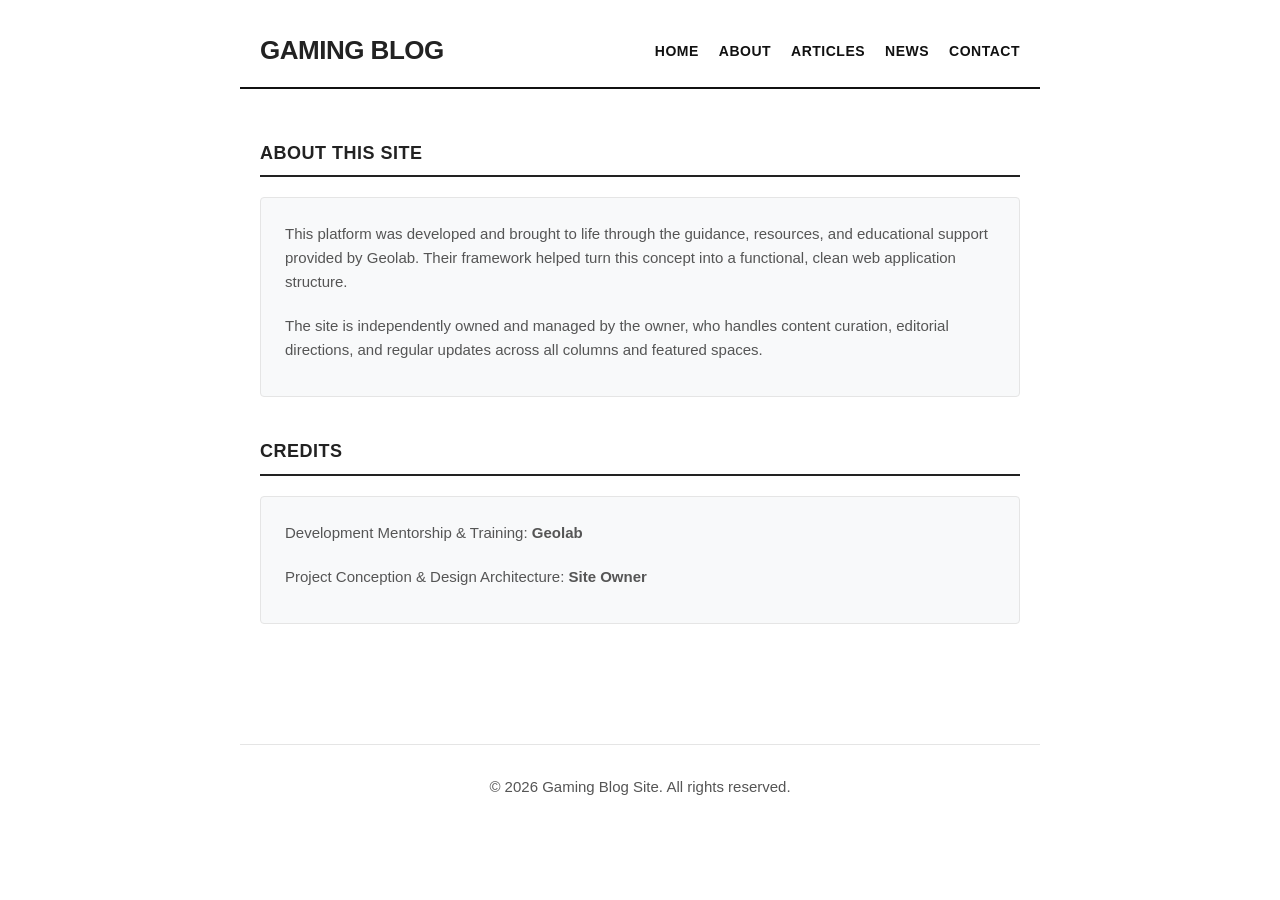
==== about.html @ 22056073 "about.html added" ====
<!DOCTYPE html>
<html lang="en">
<head>
    <meta charset="UTF-8">
    <meta name="viewport" content="width=device-width, initial-scale=1.0">
    <title>About - Gaming Blog</title>
    <link rel="stylesheet" href="css/style.css">
</head>
<body>

    <header>
        <h1 class="site-title">Gaming Blog</h1>
        <nav>
            <a href="index.html">Home</a>
            <a href="about.html">About</a>
            <a href="#">Articles</a>
            <a href="#">News</a>
            <a href="#">Contact</a>
        </nav>
    </header>

    <main class="main-layout">
        <!-- Main Content Section -->
        <section>
            <h2>About This Site</h2>
            <div class="featured-post">
                <p style="margin-bottom: 20px;">This platform was developed and brought to life through the guidance, resources, and educational support provided by Geolab. Their framework helped turn this concept into a functional, clean web application structure.</p>
                <p>The site is independently owned and managed by the owner, who handles content curation, editorial directions, and regular updates across all columns and featured spaces.</p>
            </div>
        </section>

        <!-- New Credits Section -->
        <section>
            <h2>Credits</h2>
            <div class="featured-post">
                <p style="margin-bottom: 20px;">Development Mentorship &amp; Training: <strong>Geolab</strong></p>
                <p>Project Conception &amp; Design Architecture: <strong>Site Owner</strong></p>
            </div>
        </section>
    </main>

    <footer>
        <p>&copy; 2026 Gaming Blog Site. All rights reserved.</p>
    </footer>

</body>
</html>
---- css/style.css ----
/* --- Base Setup & Resets --- */
* {
    box-sizing: border-box;
    margin: 0;
    padding: 0;
}

body {
    font-family: -apple-system, BlinkMacSystemFont, "Segoe UI", Roboto, Arial, sans-serif;
    background-color: #ffffff;
    color: #222222;
    line-height: 1.6;
}

/* Remove default link styling and ensure font-weight carries over */
a {
    color: #111111;
    text-decoration: none;
}

a:hover {
    color: #0066cc;
    text-decoration: underline;
}

/* --- Global Layout Containers --- */
header, main, footer {
    max-width: 800px; /* Reduced max-width for better readability without sidebar */
    margin: 0 auto;
    padding: 20px;
}

/* --- Navigation Header --- */
header {
    display: flex;
    justify-content: space-between;
    align-items: center;
    border-bottom: 2px solid #111111;
    padding-bottom: 15px;
    margin-top: 10px;
}

.site-title {
    font-size: 26px;
    font-weight: 800;
    text-transform: uppercase;
    letter-spacing: -0.5px;
}

nav {
    display: flex;
    gap: 20px;
}

nav a {
    font-size: 14px;
    font-weight: 700;
    text-transform: uppercase;
    letter-spacing: 0.5px;
}

/* --- Core Content Layout --- */
.main-layout {
    margin-top: 30px;
}

section {
    margin-bottom: 40px;
}

h2 {
    font-size: 18px;
    font-weight: 800;
    text-transform: uppercase;
    letter-spacing: 0.5px;
    border-bottom: 2px solid #222222;
    padding-bottom: 8px;
    margin-bottom: 20px;
}

h3 {
    font-size: 20px;
    font-weight: 700;
    margin-bottom: 8px;
    line-height: 1.3;
}

p {
    color: #555555;
    font-size: 15px;
    margin-bottom: 10px;
}

/* --- Article Cards & Lists --- */
.featured-post {
    background-color: #f8f9fa;
    padding: 24px;
    border: 1px solid #e5e5e5;
    border-radius: 4px;
}

.post-list {
    list-style: none;
}

.post-item {
    padding-bottom: 20px;
    margin-bottom: 20px;
    border-bottom: 1px solid #eeeeee;
}

.post-item:last-child {
    border-bottom: none;
}

.post-meta {
    font-size: 12px;
    font-weight: 600;
    color: #888888;
    text-transform: uppercase;
    letter-spacing: 0.5px;
}

/* --- Footer --- */
footer {
    border-top: 1px solid #e5e5e5;
    text-align: center;
    font-size: 13px;
    color: #777777;
    margin-top: 60px;
    padding-top: 30px;
    padding-bottom: 40px;
}
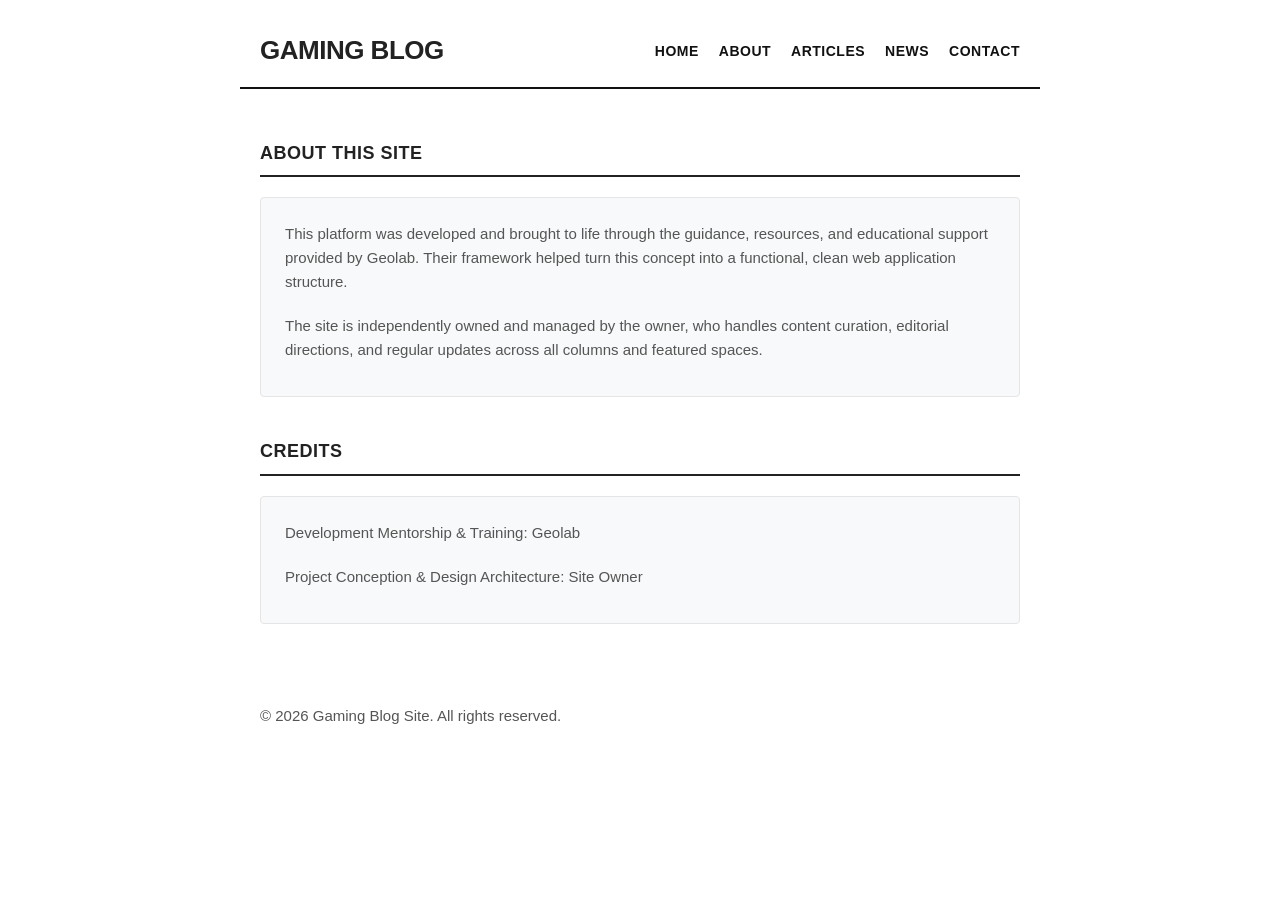
==== commit c7148f01: "3rd update" ====
--- a/about.html
+++ b/about.html
@@ -4,7 +4,9 @@
     <meta charset="UTF-8">
     <meta name="viewport" content="width=device-width, initial-scale=1.0">
     <title>About - Gaming Blog</title>
+    <link rel="stylesheet" href="css/reset.css">
     <link rel="stylesheet" href="css/style.css">
+    <link rel="stylesheet" href="css/media.css">
 </head>
 <body>
 
@@ -13,9 +15,9 @@
         <nav>
             <a href="index.html">Home</a>
             <a href="about.html">About</a>
-            <a href="#">Articles</a>
-            <a href="#">News</a>
-            <a href="#">Contact</a>
+            <a href="articles.html">Articles</a>
+            <a href="news.html">News</a>
+            <a href="contact.html">Contact</a>
         </nav>
     </header>
 
--- a/css/style.css
+++ b/css/style.css
@@ -25,7 +25,7 @@
 
 /* --- Global Layout Containers --- */
 header, main, footer {
-    max-width: 800px; /* Reduced max-width for better readability without sidebar */
+    max-width: 800px;
     margin: 0 auto;
     padding: 20px;
 }
@@ -121,13 +121,45 @@
     letter-spacing: 0.5px;
 }
 
-/* --- Footer --- */
-footer {
-    border-top: 1px solid #e5e5e5;
-    text-align: center;
-    font-size: 13px;
-    color: #777777;
-    margin-top: 60px;
-    padding-top: 30px;
-    padding-bottom: 40px;
+/* --- Contact Form Layout --- */
+.form-group {
+    margin-bottom: 15px;
 }
+
+.form-group label {
+    display: block;
+    font-size: 14px;
+    font-weight: 700;
+    text-transform: uppercase;
+    margin-bottom: 5px;
+}
+
+.form-group input, .form-group textarea {
+    width: 100%;
+    padding: 10px;
+    border: 1px solid #e5e5e5;
+    border-radius: 4px;
+    font-family: inherit;
+    font-size: 15px;
+}
+
+.form-group textarea {
+    resize: vertical;
+    height: 120px;
+}
+
+.submit-btn {
+    background-color: #111111;
+    color: #ffffff;
+    border: none;
+    padding: 10px 20px;
+    font-size: 14px;
+    font-weight: 700;
+    text-transform: uppercase;
+    cursor: pointer;
+    border-radius: 4px;
+}
+
+.submit-btn:hover {
+    background-color: #333333;
+}
--- a/css/media.css
+++ b/css/media.css
@@ -0,0 +1,17 @@
+@media (max-width: 768px) {
+    header {
+        flex-direction: column;
+        align-items: flex-start;
+        gap: 10px;
+    }
+    nav {
+        margin-left: 0;
+    }
+    nav a {
+        margin-left: 0;
+        margin-right: 15px;
+    }
+    .main-layout {
+        grid-template-columns: 1fr;
+    }
+}
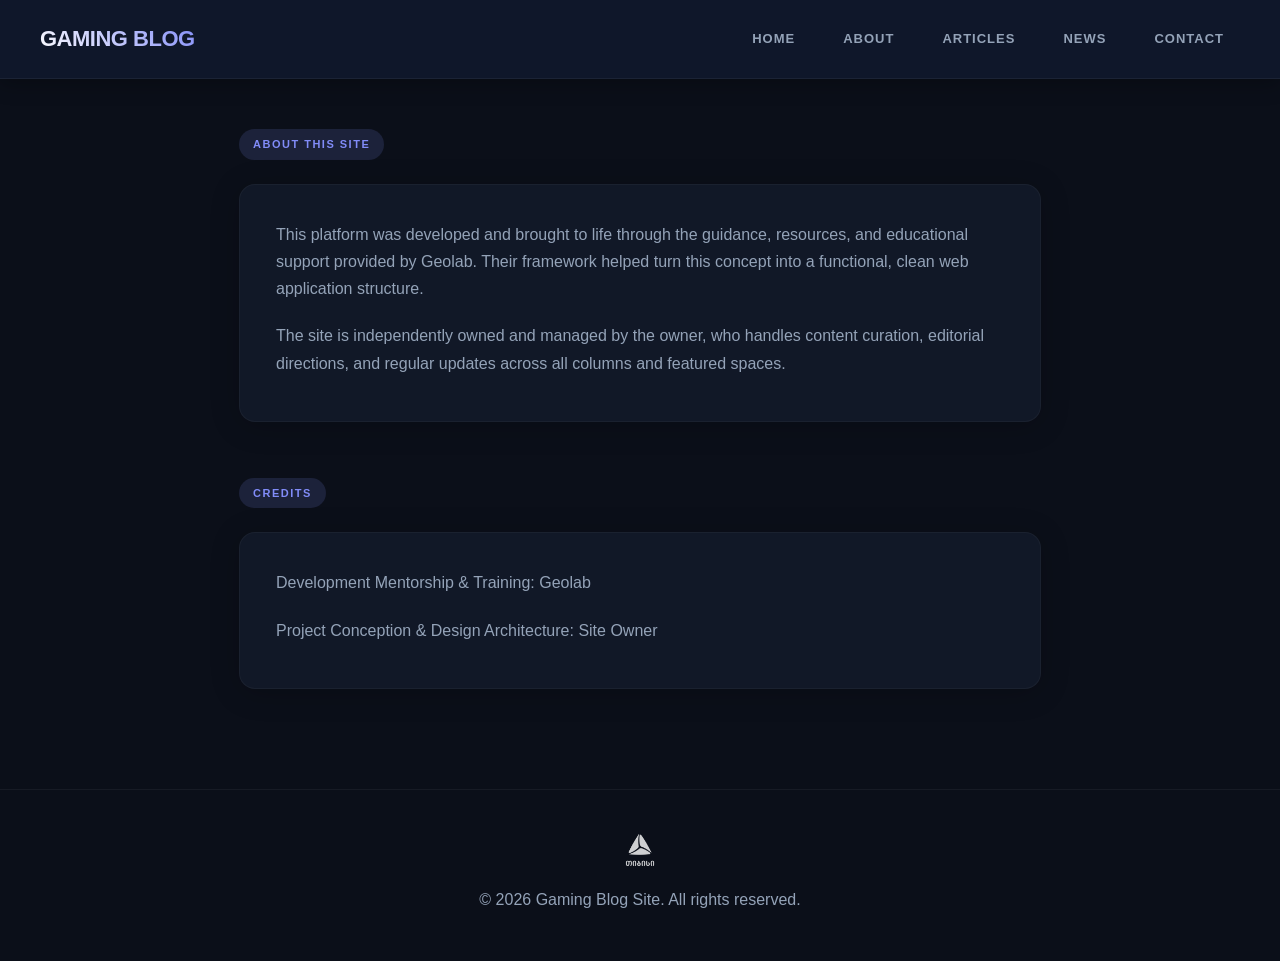
==== commit d05ed112: "finishing touches" ====
--- a/about.html
+++ b/about.html
@@ -42,8 +42,13 @@
     </main>
 
     <footer>
+    <div class="footer-content">
+        <a href="https://tbcbank.ge/ka/tbc-education" target="_blank" rel="noopener noreferrer" class="logo-link">
+            <img src="images/tbc-logo.png" alt="TBC Logo" class="footer-logo">
+        </a>
         <p>&copy; 2026 Gaming Blog Site. All rights reserved.</p>
-    </footer>
+    </div>
+</footer>
 
 </body>
 </html>
--- a/css/style.css
+++ b/css/style.css
@@ -1,165 +1,308 @@
-/* --- Base Setup & Resets --- */
+/* --- Base Resets & Professional Setup --- */
 * {
     box-sizing: border-box;
     margin: 0;
     padding: 0;
 }
 
+/* --- WebKit Custom Scrollbar Styling --- */
+::-webkit-scrollbar {
+    width: 10px; /* Width of the vertical scrollbar */
+    height: 10px; /* Height of the horizontal scrollbar */
+}
+
+::-webkit-scrollbar-track {
+    background: #0b0f19; /* Matches body background */
+}
+
+::-webkit-scrollbar-thumb {
+    background: #1f2937; /* Smooth dark gray handle */
+    border: 2px solid #0b0f19; /* Creates a clean gap effect */
+    border-radius: 10px;
+}
+
+::-webkit-scrollbar-thumb:hover {
+    background: #818cf8; /* Turns vibrant indigo when dragged */
+}
+
 body {
-    font-family: -apple-system, BlinkMacSystemFont, "Segoe UI", Roboto, Arial, sans-serif;
-    background-color: #ffffff;
-    color: #222222;
-    line-height: 1.6;
-}
-
-/* Remove default link styling and ensure font-weight carries over */
+    font-family: -apple-system, BlinkMacSystemFont, "Segoe UI", Roboto, Helvetica, Arial, sans-serif;
+    background-color: #0b0f19; /* Deep midnight blue body background that sets the tone */
+    color: #f1f5f9; /* Off-white text for excellent dark-mode readability */
+    line-height: 1.7;
+    -webkit-font-smoothing: antialiased;
+    -webkit-tap-highlight-color: transparent;
+}
+
+::selection {
+    background-color: rgba(99, 102, 241, 0.3);
+    color: #818cf8;
+}
+
 a {
-    color: #111111;
+    color: inherit;
     text-decoration: none;
-}
-
-a:hover {
-    color: #0066cc;
-    text-decoration: underline;
-}
-
-/* --- Global Layout Containers --- */
-header, main, footer {
-    max-width: 800px;
-    margin: 0 auto;
-    padding: 20px;
-}
-
-/* --- Navigation Header --- */
+    transition: all 0.25s cubic-bezier(0.4, 0, 0.2, 1);
+}
+
+/* --- Premium Navigation Bar Layout --- */
 header {
+    background-color: #0f172a; /* Blends flawlessly into the body tone */
+    padding: 20px 40px;
     display: flex;
     justify-content: space-between;
     align-items: center;
-    border-bottom: 2px solid #111111;
-    padding-bottom: 15px;
-    margin-top: 10px;
+    border-bottom: 1px solid rgba(255, 255, 255, 0.05); /* Very subtle divider line */
+    box-shadow: 0 4px 20px rgba(0, 0, 0, 0.3);
+    position: sticky;
+    top: 0;
+    z-index: 100;
 }
 
 .site-title {
-    font-size: 26px;
-    font-weight: 800;
+    font-size: 22px;
+    font-weight: 900;
     text-transform: uppercase;
     letter-spacing: -0.5px;
+
+    /* --- The Webkit Gradient Effect --- */
+    background: linear-gradient(45deg, #ffffff, #818cf8);
+    -webkit-background-clip: text;
+    -webkit-text-fill-color: transparent;
+}
+
+.site-title span {
+    color: #818cf8; /* Vibrant neon indigo for the dark background */
 }
 
 nav {
     display: flex;
-    gap: 20px;
+    align-items: center;
+    gap: 16px;
 }
 
 nav a {
+    font-size: 13px;
+    font-weight: 700;
+    text-transform: uppercase;
+    letter-spacing: 1px;
+    color: #94a3b8;
+    padding: 8px 16px;
+    border-radius: 8px;
+}
+
+nav a:hover {
+    color: #ffffff;
+    background-color: rgba(255, 255, 255, 0.05);
+}
+
+/* --- Layout Main Blueprint --- */
+main {
+    max-width: 850px;
+    margin: 50px auto;
+    padding: 0 24px;
+}
+
+section {
+    margin-bottom: 56px;
+}
+
+/* Modern clean section tags */
+h2 {
+    font-size: 11px;
+    font-weight: 800;
+    text-transform: uppercase;
+    letter-spacing: 1.5px;
+    color: #818cf8;
+    margin-bottom: 24px;
+    display: inline-block;
+    background-color: rgba(129, 140, 248, 0.15); /* Translucent glow badge */
+    padding: 6px 14px;
+    border-radius: 20px;
+}
+
+h3 {
+    font-size: 24px;
+    font-weight: 800;
+    margin-bottom: 12px;
+    letter-spacing: -0.5px;
+    color: #ffffff; /* Bright title text */
+    line-height: 1.3;
+}
+
+h3 a:hover {
+    color: #818cf8;
+}
+
+p {
+    color: #94a3b8; /* Muted slate gray for relaxed reading comfort */
+    font-size: 16px;
+    margin-bottom: 8px;
+}
+
+/* --- Sleek Dark-Mode Card Containers --- */
+.featured-post, .post-item {
+    background-color: #111827; /* Rich dark-slate cards that float above the background */
+    padding: 36px;
+    border: 1px solid rgba(255, 255, 255, 0.04);
+    border-radius: 16px;
+    box-shadow: 0 4px 30px rgba(0, 0, 0, 0.2);
+    transition: all 0.3s cubic-bezier(0.4, 0, 0.2, 1);
+    margin-bottom: 28px;
+}
+
+.featured-post:hover, .post-item:hover {
+    transform: translateY(-4px);
+    box-shadow: 0 20px 30px rgba(0, 0, 0, 0.4);
+    border-color: rgba(129, 140, 248, 0.4); /* Glowing indigo border on hover */
+    background-color: #1f2937; /* Slightly lighter on interaction */
+}
+
+.post-list {
+    list-style: none;
+}
+
+/* --- Contact Input Form Field Refinements --- */
+.form-group {
+    margin-bottom: 24px;
+}
+
+.form-group label {
+    display: block;
+    font-size: 12px;
+    font-weight: 700;
+    text-transform: uppercase;
+    color: #94a3b8;
+    margin-bottom: 8px;
+    letter-spacing: 0.5px;
+}
+
+.form-group input, .form-group textarea {
+    width: 100%;
+    padding: 14px 16px;
+    border: 1px solid rgba(255, 255, 255, 0.1);
+    border-radius: 10px;
+    font-family: inherit;
+    font-size: 15px;
+    background-color: #1f2937;
+    color: #ffffff;
+    transition: all 0.2s ease;
+}
+
+.form-group input:focus, .form-group textarea:focus {
+    outline: none;
+    border-color: #818cf8;
+    background-color: #111827;
+    box-shadow: 0 0 0 4px rgba(129, 140, 248, 0.2);
+}
+
+.form-group textarea {
+    resize: vertical;
+    height: 150px;
+}
+
+.submit-btn {
+    background-color: #818cf8;
+    color: #ffffff;
+    border: none;
+    padding: 14px 32px;
     font-size: 14px;
     font-weight: 700;
     text-transform: uppercase;
     letter-spacing: 0.5px;
-}
-
-/* --- Core Content Layout --- */
-.main-layout {
-    margin-top: 30px;
-}
-
-section {
-    margin-bottom: 40px;
-}
-
-h2 {
-    font-size: 18px;
-    font-weight: 800;
-    text-transform: uppercase;
-    letter-spacing: 0.5px;
-    border-bottom: 2px solid #222222;
-    padding-bottom: 8px;
-    margin-bottom: 20px;
-}
-
-h3 {
-    font-size: 20px;
+    cursor: pointer;
+    border-radius: 10px;
+    box-shadow: 0 4px 12px rgba(129, 140, 248, 0.3);
+    transition: all 0.2s ease;
+}
+
+.submit-btn:hover {
+    background-color: #6366f1;
+    box-shadow: 0 4px 20px rgba(99, 102, 241, 0.5);
+}
+
+/* --- Clean Dark Footer Layout --- */
+footer {
+    text-align: center;
+    font-size: 14px;
+    color: #64748b;
+    margin-top: 100px;
+    padding: 40px 0;
+    border-top: 1px solid rgba(255, 255, 255, 0.05);
+}
+
+/* --- Dedicated Social Media Grid (Contact Page) --- */
+.social-links-card {
+    background-color: #111827;
+    padding: 36px;
+    border: 1px solid rgba(255, 255, 255, 0.04);
+    border-radius: 16px;
+    box-shadow: 0 4px 30px rgba(0, 0, 0, 0.2);
+}
+
+.social-links-card p {
+    margin-bottom: 24px;
+}
+
+.social-grid {
+    display: grid;
+    grid-template-columns: repeat(auto-fit, minmax(140px, 1fr));
+    gap: 16px;
+}
+
+.social-box {
+    display: flex;
+    flex-direction: column;
+    align-items: center;
+    justify-content: center;
+    padding: 20px;
+    background-color: #1f2937;
+    border: 1px solid rgba(255, 255, 255, 0.02);
+    border-radius: 12px;
+    color: #94a3b8;
+    gap: 10px;
     font-weight: 700;
-    margin-bottom: 8px;
-    line-height: 1.3;
-}
-
-p {
-    color: #555555;
-    font-size: 15px;
-    margin-bottom: 10px;
-}
-
-/* --- Article Cards & Lists --- */
-.featured-post {
-    background-color: #f8f9fa;
-    padding: 24px;
-    border: 1px solid #e5e5e5;
-    border-radius: 4px;
-}
-
-.post-list {
-    list-style: none;
-}
-
-.post-item {
-    padding-bottom: 20px;
-    margin-bottom: 20px;
-    border-bottom: 1px solid #eeeeee;
-}
-
-.post-item:last-child {
-    border-bottom: none;
-}
-
-.post-meta {
-    font-size: 12px;
-    font-weight: 600;
-    color: #888888;
-    text-transform: uppercase;
-    letter-spacing: 0.5px;
-}
-
-/* --- Contact Form Layout --- */
-.form-group {
-    margin-bottom: 15px;
-}
-
-.form-group label {
-    display: block;
     font-size: 14px;
-    font-weight: 700;
-    text-transform: uppercase;
-    margin-bottom: 5px;
-}
-
-.form-group input, .form-group textarea {
-    width: 100%;
-    padding: 10px;
-    border: 1px solid #e5e5e5;
-    border-radius: 4px;
-    font-family: inherit;
-    font-size: 15px;
-}
-
-.form-group textarea {
-    resize: vertical;
-    height: 120px;
-}
-
-.submit-btn {
-    background-color: #111111;
-    color: #ffffff;
-    border: none;
-    padding: 10px 20px;
-    font-size: 14px;
-    font-weight: 700;
-    text-transform: uppercase;
-    cursor: pointer;
-    border-radius: 4px;
-}
-
-.submit-btn:hover {
-    background-color: #333333;
-}
+}
+
+.social-box i {
+    font-size: 24px;
+    transition: transform 0.25s ease;
+}
+
+/* Custom interactive brand highlight hover effects */
+.social-box:hover i {
+    transform: scale(1.2);
+}
+
+.social-box.tw:hover { color: #1da1f2; background-color: rgba(29, 161, 242, 0.05); border-color: rgba(29, 161, 242, 0.2); }
+.social-box.ds:hover { color: #5865f2; background-color: rgba(88, 101, 242, 0.05); border-color: rgba(88, 101, 242, 0.2); }
+.social-box.yt:hover { color: #ff0000; background-color: rgba(255, 0, 0, 0.05); border-color: rgba(255, 0, 0, 0.2); }
+.social-box.gh:hover { color: #ffffff; background-color: rgba(255, 255, 255, 0.05); border-color: rgba(255, 255, 255, 0.2); }
+
+/* --- Footer Logo Layout --- */
+.footer-content {
+    display: flex;
+    flex-direction: column;
+    align-items: center;
+    gap: 16px; /* Spacing between logo and copyright text */
+}
+
+.footer-logo {
+    height: 40px; /* Restricts height so it stays crisp and proportional */
+    width: auto;  /* Maintains original aspect ratio */
+    object-fit: contain;
+    filter: brightness(0) invert(1); /* WebKit/Modern utility turns dark logos pure white to fit dark mode */
+    opacity: 0.8;
+    transition: opacity 0.25s ease;
+    -webkit-user-drag: none; /* WebKit specific: prevents dragging the logo image */
+}
+
+.logo-link {
+    display: inline-flex; /* Keeps the link box perfectly sized around the logo shape */
+    outline: none;
+}
+
+.footer-logo:hover {
+    opacity: 1;
+}
--- a/css/media.css
+++ b/css/media.css
@@ -1,17 +1,17 @@
-@media (max-width: 768px) {
+@media (max-width: 640px) {
     header {
         flex-direction: column;
-        align-items: flex-start;
-        gap: 10px;
+        gap: 16px;
+        padding: 20px;
     }
     nav {
-        margin-left: 0;
+        gap: 4px;
     }
     nav a {
-        margin-left: 0;
-        margin-right: 15px;
+        padding: 6px 10px;
+        font-size: 12px;
     }
-    .main-layout {
-        grid-template-columns: 1fr;
+    .featured-post, .post-item {
+        padding: 28px;
     }
 }
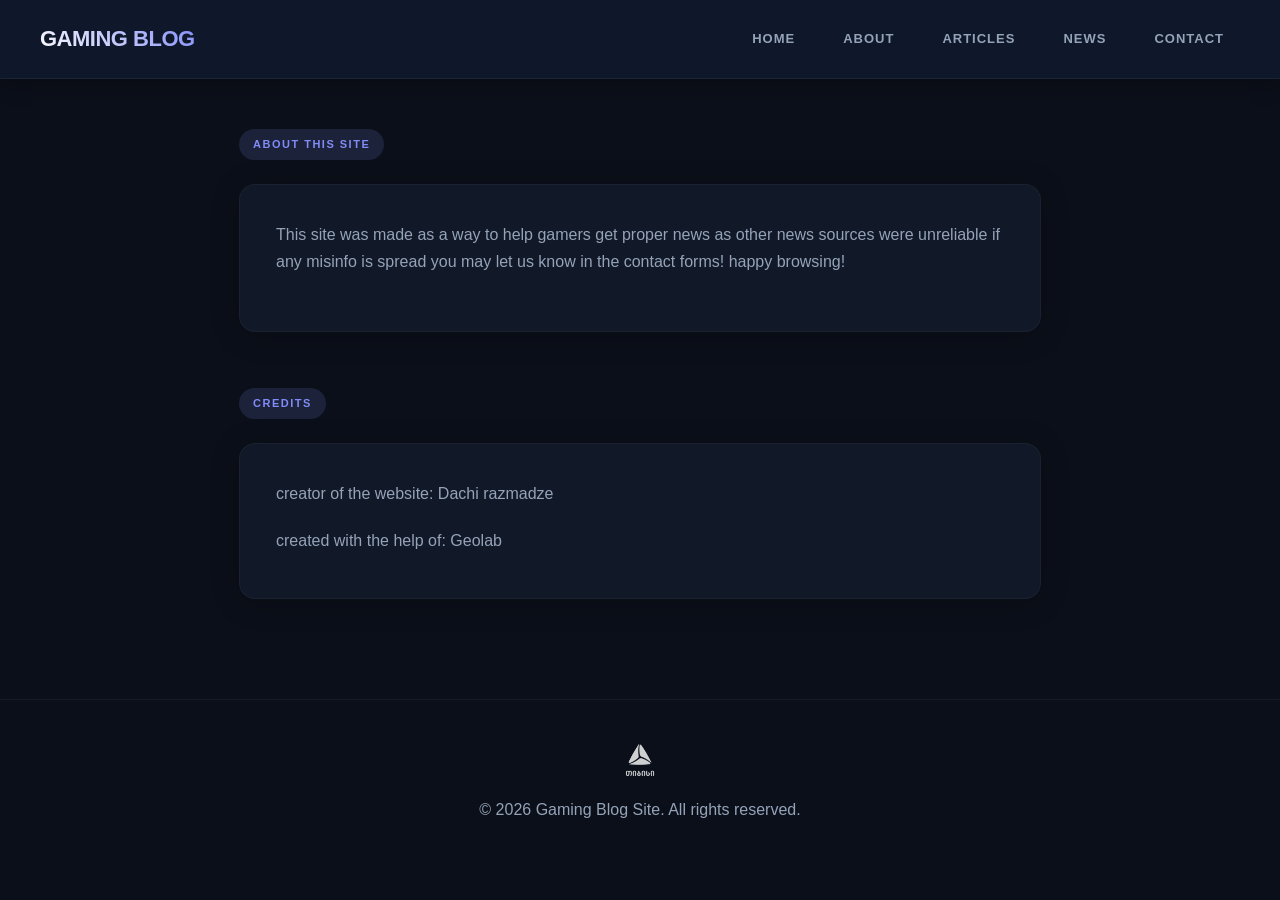
==== commit bf28993c: "final update" ====
--- a/about.html
+++ b/about.html
@@ -22,21 +22,17 @@
     </header>
 
     <main class="main-layout">
-        <!-- Main Content Section -->
         <section>
             <h2>About This Site</h2>
             <div class="featured-post">
-                <p style="margin-bottom: 20px;">This platform was developed and brought to life through the guidance, resources, and educational support provided by Geolab. Their framework helped turn this concept into a functional, clean web application structure.</p>
-                <p>The site is independently owned and managed by the owner, who handles content curation, editorial directions, and regular updates across all columns and featured spaces.</p>
+                <p style="margin-bottom: 20px;">This site was made as a way to help gamers get proper news as other news sources were unreliable if any misinfo is spread you may let us know in the contact forms! happy browsing!</p>
             </div>
         </section>
-
-        <!-- New Credits Section -->
         <section>
             <h2>Credits</h2>
             <div class="featured-post">
-                <p style="margin-bottom: 20px;">Development Mentorship &amp; Training: <strong>Geolab</strong></p>
-                <p>Project Conception &amp; Design Architecture: <strong>Site Owner</strong></p>
+                <p style="margin-bottom: 20px;">creator of the website:<strong> Dachi razmadze</strong></p>
+                <p>created with the help of:<strong> Geolab</strong></p>
             </div>
         </section>
     </main>
--- a/css/style.css
+++ b/css/style.css
@@ -1,34 +1,32 @@
-/* --- Base Resets & Professional Setup --- */
 * {
     box-sizing: border-box;
     margin: 0;
     padding: 0;
 }
 
-/* --- WebKit Custom Scrollbar Styling --- */
 ::-webkit-scrollbar {
-    width: 10px; /* Width of the vertical scrollbar */
-    height: 10px; /* Height of the horizontal scrollbar */
+    width: 10px;
+    height: 10px;
 }
 
 ::-webkit-scrollbar-track {
-    background: #0b0f19; /* Matches body background */
+    background: #0b0f19;
 }
 
 ::-webkit-scrollbar-thumb {
-    background: #1f2937; /* Smooth dark gray handle */
-    border: 2px solid #0b0f19; /* Creates a clean gap effect */
+    background: #1f2937;
+    border: 2px solid #0b0f19;
     border-radius: 10px;
 }
 
 ::-webkit-scrollbar-thumb:hover {
-    background: #818cf8; /* Turns vibrant indigo when dragged */
+    background: #818cf8;
 }
 
 body {
     font-family: -apple-system, BlinkMacSystemFont, "Segoe UI", Roboto, Helvetica, Arial, sans-serif;
-    background-color: #0b0f19; /* Deep midnight blue body background that sets the tone */
-    color: #f1f5f9; /* Off-white text for excellent dark-mode readability */
+    background-color: #0b0f19;
+    color: #f1f5f9;
     line-height: 1.7;
     -webkit-font-smoothing: antialiased;
     -webkit-tap-highlight-color: transparent;
@@ -45,14 +43,13 @@
     transition: all 0.25s cubic-bezier(0.4, 0, 0.2, 1);
 }
 
-/* --- Premium Navigation Bar Layout --- */
 header {
-    background-color: #0f172a; /* Blends flawlessly into the body tone */
+    background-color: #0f172a;
     padding: 20px 40px;
     display: flex;
     justify-content: space-between;
     align-items: center;
-    border-bottom: 1px solid rgba(255, 255, 255, 0.05); /* Very subtle divider line */
+    border-bottom: 1px solid rgba(255, 255, 255, 0.05);
     box-shadow: 0 4px 20px rgba(0, 0, 0, 0.3);
     position: sticky;
     top: 0;
@@ -65,14 +62,13 @@
     text-transform: uppercase;
     letter-spacing: -0.5px;
 
-    /* --- The Webkit Gradient Effect --- */
     background: linear-gradient(45deg, #ffffff, #818cf8);
     -webkit-background-clip: text;
     -webkit-text-fill-color: transparent;
 }
 
 .site-title span {
-    color: #818cf8; /* Vibrant neon indigo for the dark background */
+    color: #818cf8;
 }
 
 nav {
@@ -96,7 +92,6 @@
     background-color: rgba(255, 255, 255, 0.05);
 }
 
-/* --- Layout Main Blueprint --- */
 main {
     max-width: 850px;
     margin: 50px auto;
@@ -107,7 +102,6 @@
     margin-bottom: 56px;
 }
 
-/* Modern clean section tags */
 h2 {
     font-size: 11px;
     font-weight: 800;
@@ -116,7 +110,7 @@
     color: #818cf8;
     margin-bottom: 24px;
     display: inline-block;
-    background-color: rgba(129, 140, 248, 0.15); /* Translucent glow badge */
+    background-color: rgba(129, 140, 248, 0.15);
     padding: 6px 14px;
     border-radius: 20px;
 }
@@ -126,7 +120,7 @@
     font-weight: 800;
     margin-bottom: 12px;
     letter-spacing: -0.5px;
-    color: #ffffff; /* Bright title text */
+    color: #ffffff;
     line-height: 1.3;
 }
 
@@ -135,14 +129,13 @@
 }
 
 p {
-    color: #94a3b8; /* Muted slate gray for relaxed reading comfort */
+    color: #94a3b8;
     font-size: 16px;
     margin-bottom: 8px;
 }
 
-/* --- Sleek Dark-Mode Card Containers --- */
 .featured-post, .post-item {
-    background-color: #111827; /* Rich dark-slate cards that float above the background */
+    background-color: #111827;
     padding: 36px;
     border: 1px solid rgba(255, 255, 255, 0.04);
     border-radius: 16px;
@@ -154,15 +147,14 @@
 .featured-post:hover, .post-item:hover {
     transform: translateY(-4px);
     box-shadow: 0 20px 30px rgba(0, 0, 0, 0.4);
-    border-color: rgba(129, 140, 248, 0.4); /* Glowing indigo border on hover */
-    background-color: #1f2937; /* Slightly lighter on interaction */
+    border-color: rgba(129, 140, 248, 0.4);
+    background-color: #1f2937;
 }
 
 .post-list {
     list-style: none;
 }
 
-/* --- Contact Input Form Field Refinements --- */
 .form-group {
     margin-bottom: 24px;
 }
@@ -221,7 +213,6 @@
     box-shadow: 0 4px 20px rgba(99, 102, 241, 0.5);
 }
 
-/* --- Clean Dark Footer Layout --- */
 footer {
     text-align: center;
     font-size: 14px;
@@ -231,7 +222,6 @@
     border-top: 1px solid rgba(255, 255, 255, 0.05);
 }
 
-/* --- Dedicated Social Media Grid (Contact Page) --- */
 .social-links-card {
     background-color: #111827;
     padding: 36px;
@@ -270,7 +260,6 @@
     transition: transform 0.25s ease;
 }
 
-/* Custom interactive brand highlight hover effects */
 .social-box:hover i {
     transform: scale(1.2);
 }
@@ -280,26 +269,25 @@
 .social-box.yt:hover { color: #ff0000; background-color: rgba(255, 0, 0, 0.05); border-color: rgba(255, 0, 0, 0.2); }
 .social-box.gh:hover { color: #ffffff; background-color: rgba(255, 255, 255, 0.05); border-color: rgba(255, 255, 255, 0.2); }
 
-/* --- Footer Logo Layout --- */
 .footer-content {
     display: flex;
     flex-direction: column;
     align-items: center;
-    gap: 16px; /* Spacing between logo and copyright text */
+    gap: 16px;
 }
 
 .footer-logo {
-    height: 40px; /* Restricts height so it stays crisp and proportional */
-    width: auto;  /* Maintains original aspect ratio */
+    height: 40px;
+    width: auto;
     object-fit: contain;
-    filter: brightness(0) invert(1); /* WebKit/Modern utility turns dark logos pure white to fit dark mode */
+    filter: brightness(0) invert(1);
     opacity: 0.8;
     transition: opacity 0.25s ease;
-    -webkit-user-drag: none; /* WebKit specific: prevents dragging the logo image */
+    -webkit-user-drag: none;
 }
 
 .logo-link {
-    display: inline-flex; /* Keeps the link box perfectly sized around the logo shape */
+    display: inline-flex;
     outline: none;
 }
 
--- a/css/media.css
+++ b/css/media.css
@@ -1,17 +1,92 @@
-@media (max-width: 640px) {
+@media screen and (max-width: 880px) {
+    main {
+        max-width: 100%;
+        margin: 30px auto;
+        padding: 0 20px;
+    }
+
+    h3 {
+        font-size: 22px;
+    }
+
+    .featured-post,
+    .post-item,
+    .social-links-card {
+        padding: 28px;
+        margin-bottom: 24px;
+    }
+}
+
+@media screen and (max-width: 640px) {
     header {
         flex-direction: column;
         gap: 16px;
         padding: 20px;
+        text-align: center;
     }
+
     nav {
-        gap: 4px;
+        flex-wrap: wrap;
+        justify-content: center;
+        gap: 6px;
     }
+
     nav a {
-        padding: 6px 10px;
+        padding: 6px 12px;
         font-size: 12px;
     }
-    .featured-post, .post-item {
-        padding: 28px;
+
+    main {
+        margin: 20px auto;
+    }
+
+    h3 {
+        font-size: 19px;
+        line-height: 1.4;
+    }
+
+    p {
+        font-size: 15px;
+        line-height: 1.6;
+    }
+
+    .social-grid {
+        grid-template-columns: repeat(2, 1fr);
+        gap: 12px;
+    }
+
+    .social-box {
+        padding: 16px 10px;
+    }
+
+    .featured-post {
+        padding: 20px;
+    }
+
+    .form-group input,
+    .form-group textarea {
+        padding: 12px;
+        font-size: 14px;
+    }
+
+    .submit-btn {
+        width: 100%;
+        padding: 14px 20px;
+    }
+
+    footer {
+        margin-top: 60px;
+        padding: 30px 20px;
     }
 }
+
+@media screen and (max-width: 380px) {
+    .social-grid {
+        grid-template-columns: 1fr;
+    }
+
+    nav a {
+        padding: 4px 8px;
+        font-size: 11px;
+    }
+}
